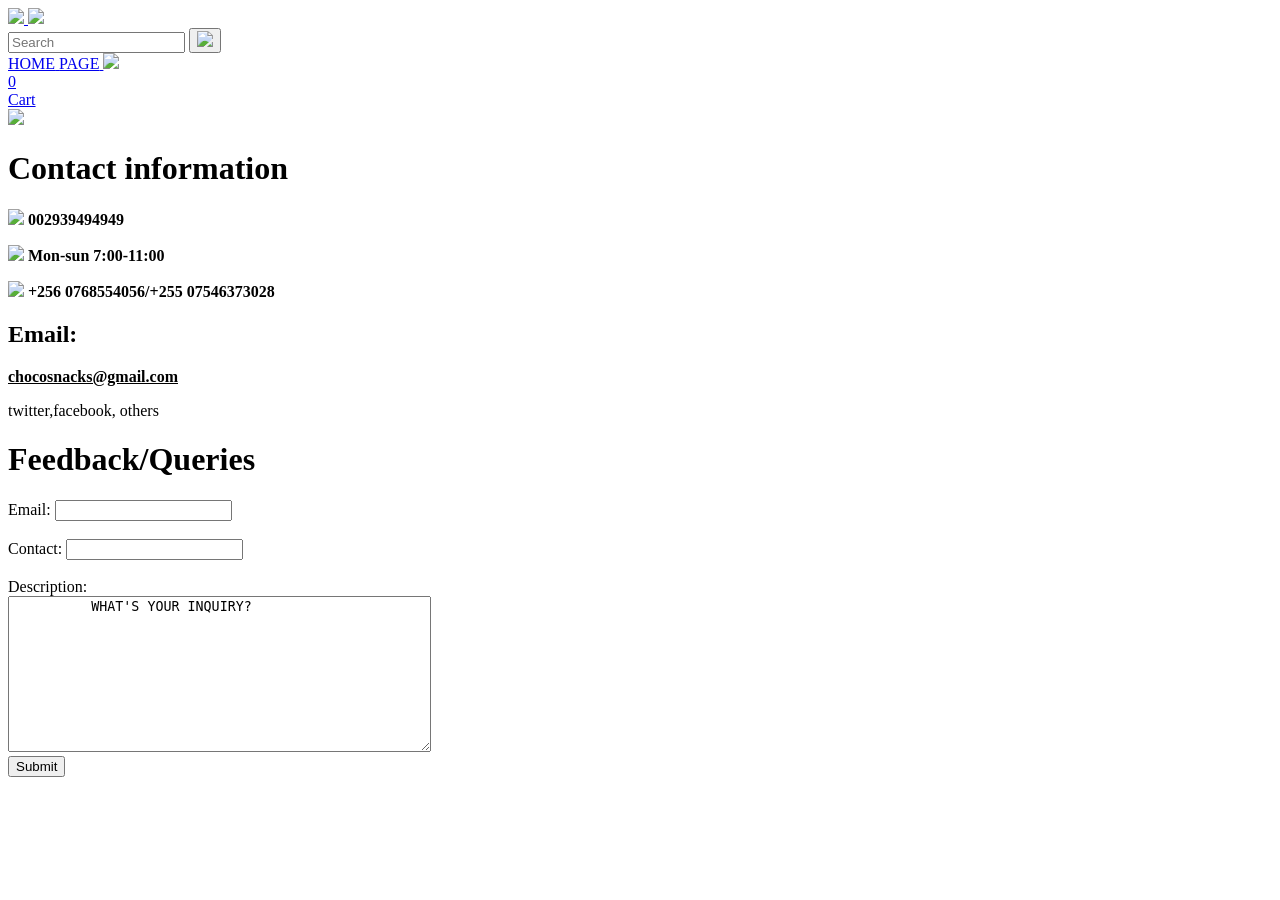
==== amazon.html @ 3fb1e0b2 "Add files via upload" ====
<!DOCTYPE html>
<html>
  <head>
    <title>Choco Snacks Project</title>

    <!-- This code is needed for responsive design to work.
      (Responsive design = make the website look good on
      smaller screen sizes like a phone or a tablet). -->
    <meta name="viewport" content="width=device-width, initial-scale=1">

    <!-- Load a font called Roboto from Google Fonts. -->
    <link rel="preconnect" href="https://fonts.googleapis.com">
    <link rel="preconnect" href="https://fonts.gstatic.com" crossorigin>
    <link href="https://fonts.googleapis.com/css2?family=Roboto:wght@400;500;700&display=swap" rel="stylesheet">

    <!-- Here are the CSS files for this page. -->
    <link rel="stylesheet" href="styles/shared/general.css">
    <link rel="stylesheet" href="styles/shared/amazon-header.css">
    <link rel="stylesheet" href="styles/pages/amazon.css">
  </head>
  <body>
    <div class="amazon-header">
      <div class="amazon-header-left-section">
        <a href="amazon.html" class="header-link">
          <img class="amazon-logo"
            src="images/logo.jpg">
          <img class="amazon-mobile-logo"
            src="images/amazon-mobile-logo-white.png">
        </a>
      </div>

      <div class="amazon-header-middle-section">
        <input class="search-bar" type="text" placeholder="Search">

        <button class="search-button">
          <img class="search-icon" src="images/icons/search-icon.png">
        </button>
      </div>

      <div class="amazon-header-right-section">
        <a class="orders-link header-link" href="index.html">
          <span class="returns-text">HOME</span>
          <span class="orders-text">PAGE</span>
        </a>

        <a class="cart-link header-link" href="checkout.html">
          <img class="cart-icon" src="images/icons/cart-icon.png">
          <div class="cart-quantity js-cart-quantity">0</div>
          <div class="cart-text">Cart</div>
        </a>
      </div>
    </div>
    
    <div class="main">
      <div class="products-grid js-products-grid">
    </div>
    <div class="description">
      <div>
        <img src="images/logo.jpg" width="60%" >

      </div>
      <div class="contact">
        <h1>Contact information</h1>
        <p><img src="images/icons/telegram.png" height="30">
          <b>002939494949</b></p>
          <p><img src="images/icons/clock.png" height="30">
            <b>Mon-sun 7:00-11:00</b>
          </p>
          <p>
            <img src="images/icons/phone-call.png" height="30">
            <b>+256 0768554056/+255 07546373028</b>
          </p>
          <h2>Email:</h2>
          <b><u>chocosnacks@gmail.com</u></b>
         <p>twitter,facebook, others</p>
      </div>
      <div>
        <h1>Feedback/Queries</h1>
        <form>
          <label>Email:</label>
          <input type="email">
          <br>
          <br>
          <label>Contact:</label>
          <input type="tel">
          <br>
          <br>
          <label>Description:</label>
          <br>
          <textarea cols="50" rows="10">
          WHAT'S YOUR INQUIRY?
          </textarea>
          <br>
          <input type="submit" width="100">
        </form>
      </div>
    </div>
    <script src="data/cart.js"></script>
    <script  src="data/products.js"></script>
    <script  src="scripts/amazon.js"></script>
  </body>
</html>
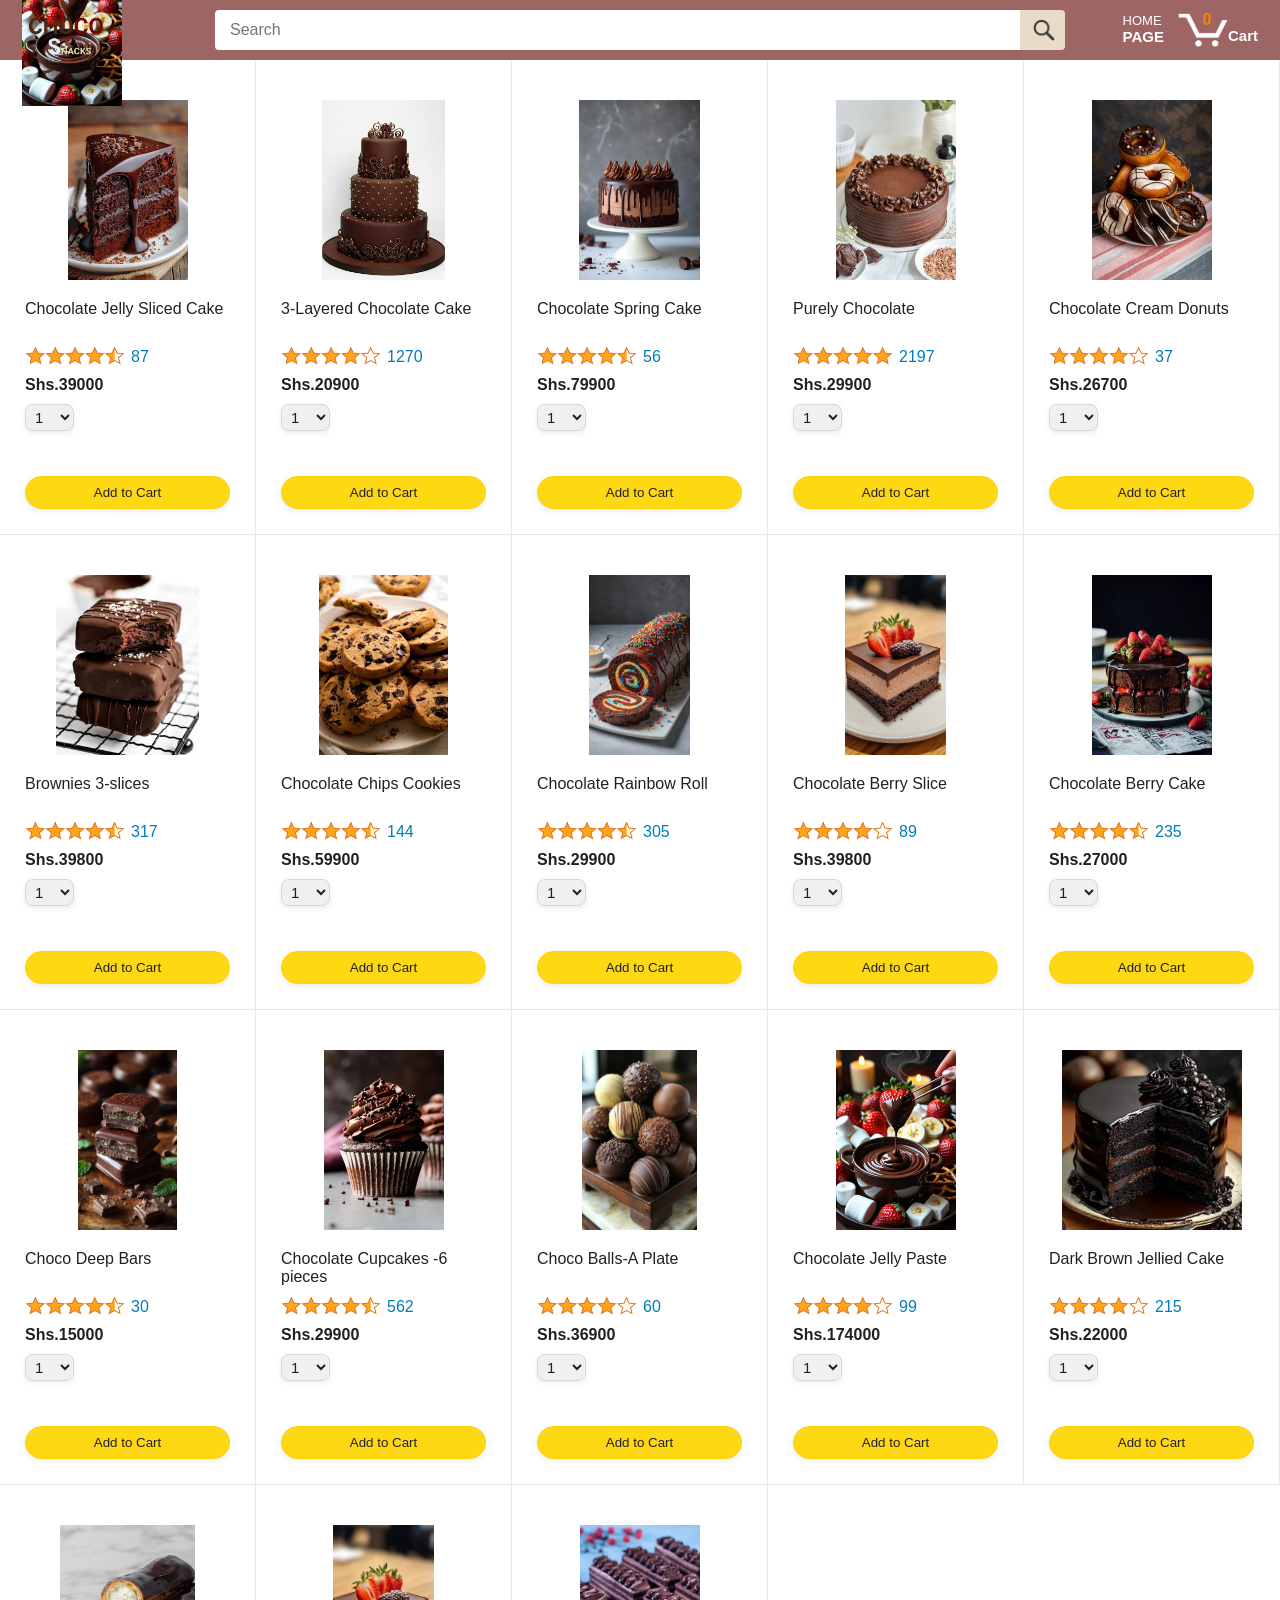
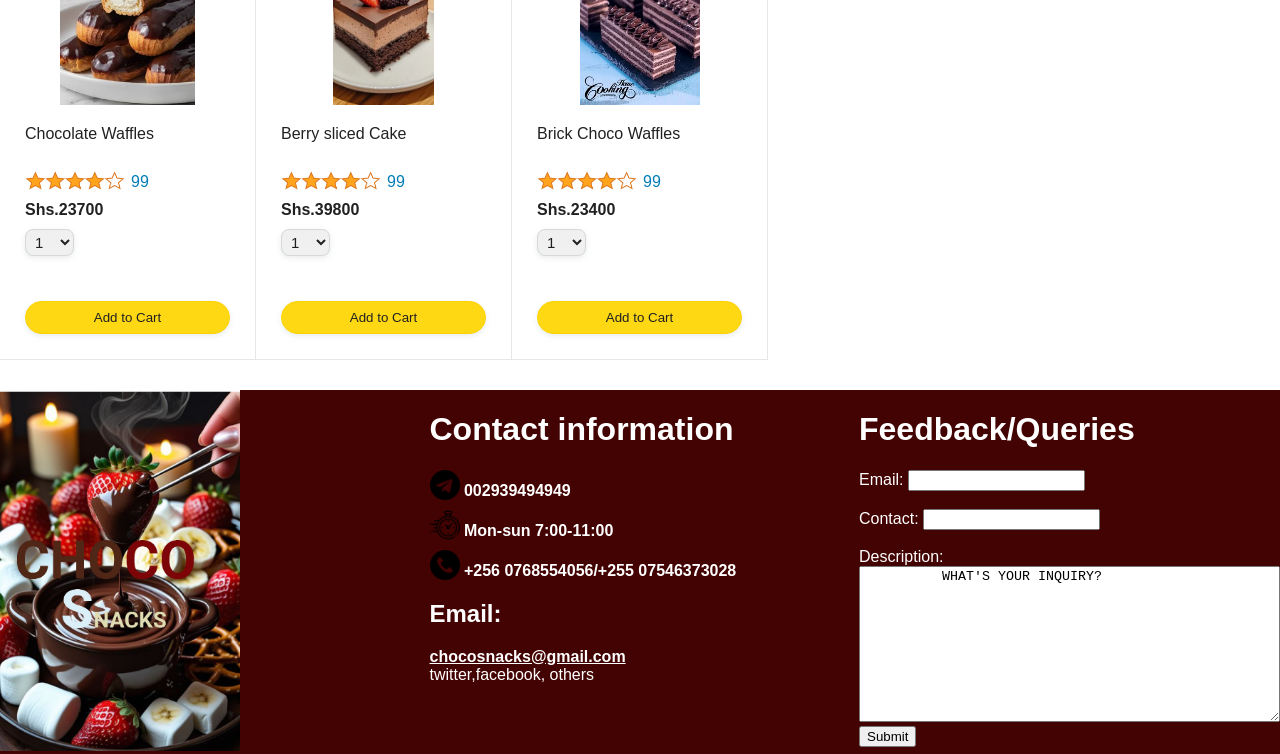
==== commit 56a4f78c: "Update amazon.html" ====
--- a/amazon.html
+++ b/amazon.html
@@ -25,7 +25,7 @@
           <img class="amazon-logo"
             src="images/logo.jpg">
           <img class="amazon-mobile-logo"
-            src="images/amazon-mobile-logo-white.png">
+            src="images/logo.jpg">
         </a>
       </div>
 
--- a/styles/shared/general.css
+++ b/styles/shared/general.css
@@ -0,0 +1,119 @@
+body {
+  font-family: Roboto, Arial;
+  color: rgb(33, 33, 33);
+  /* The <body> element has a default margin of 8px
+     on all sides. This removes the default margins. */
+  margin: 0;
+}
+
+/* <p> elements have a default margin on the top
+   and bottom. This removes the default margins. */
+p {
+  margin: 0;
+}
+
+button {
+  cursor: pointer;
+}
+
+select {
+  cursor: pointer;
+}
+
+input, select, button {
+  font-family: Roboto, Arial;
+}
+
+.button-primary {
+  color: rgb(33, 33, 33);
+  background-color: rgb(255, 216, 20);
+  border: 1px solid rgb(252, 210, 0);
+  border-radius: 8px;
+  cursor: pointer;
+  box-shadow: 0 2px 5px rgba(213, 217, 217, 0.5);
+}
+
+.button-primary:hover {
+  background-color: rgb(247, 202, 0);
+  border: 1px solid rgb(242, 194, 0);
+}
+
+.button-primary:active {
+  background: rgb(104, 93, 36);
+  border-color: rgb(179, 163, 83);
+  box-shadow: none;
+}
+
+.button-secondary {
+  color: rgb(33, 33, 33);
+  background: white;
+  border: 1px solid rgb(213, 217, 217);
+  border-radius: 8px;
+  cursor: pointer;
+  box-shadow: 0 2px 5px rgba(213, 217, 217, 0.5);
+}
+
+.button-secondary:hover {
+  background-color: rgb(247, 250, 250);
+}
+
+.button-secondary:active {
+  background-color: rgb(237, 253, 255);
+  box-shadow: none;
+}
+
+/* These styles will limit text to 2 lines. Anything
+   beyond 2 lines will be replaced with "..."
+   You can find this code by using an A.I. tool or by
+   searching in Google.
+   https://css-tricks.com/almanac/properties/l/line-clamp/ */
+.limit-text-to-2-lines {
+  display: -webkit-box;
+  -webkit-line-clamp: 2;
+  -webkit-box-orient: vertical;
+  overflow: hidden;
+}
+
+.link-primary {
+  color: rgb(1, 124, 182);
+  cursor: pointer;
+}
+
+.link-primary:hover {
+  color: rgb(196, 80, 0);
+}
+
+/* Styles for dropdown selectors. */
+select {
+  color: rgb(33, 33, 33);
+  background-color: rgb(240, 240, 240);
+  border: 1px solid rgb(213, 217, 217);
+  border-radius: 8px;
+  padding: 3px 5px;
+  font-size: 15px;
+  cursor: pointer;
+  box-shadow: 0 2px 5px rgba(213, 217, 217, 0.5);
+}
+
+select:focus,
+input:focus {
+  outline: 2px solid rgb(255, 153, 0);
+}
+.description{
+  display:grid;
+  grid-template-columns: 1fr 1fr 1fr;
+  background-color:rgb(68, 3, 3);
+  column-gap: 30px;
+  margin-top: 30px;
+  color:white;
+
+}
+
+.contact img{
+  vertical-align: bottom;
+  
+}
+
+.contact p{
+  margin-bottom: 10px;
+}
--- a/styles/shared/amazon-header.css
+++ b/styles/shared/amazon-header.css
@@ -0,0 +1,149 @@
+.amazon-header {
+  background-color: rgb(158, 101, 101);
+  color: white;
+  padding-left: 15px;
+  padding-right: 15px;
+
+  display: flex;
+  align-items: center;
+  justify-content: space-between;
+
+  position: fixed;
+  top: 0;
+  left: 0;
+  right: 0;
+  height: 60px;
+}
+
+.amazon-header-left-section {
+  width: 180px;
+}
+
+@media (max-width: 800px) {
+  .amazon-header-left-section {
+    width: unset;
+  }
+}
+
+.header-link {
+  display: inline-block;
+  padding: 6px;
+  border-radius: 2px;
+  cursor: pointer;
+  text-decoration: none;
+  border: 1px solid rgba(0, 0, 0, 0);
+}
+
+.header-link:hover {
+  border: 1px solid white;
+}
+
+.amazon-logo {
+  width: 100px;
+  margin-top: 5px;
+}
+
+.amazon-mobile-logo {
+  display: none;
+}
+
+@media (max-width: 575px) {
+  .amazon-logo {
+    display: none;
+  }
+
+  .amazon-mobile-logo {
+    display: block;
+    height: 35px;
+    margin-top: 5px;
+  }
+}
+
+.amazon-header-middle-section {
+  flex: 1;
+  max-width: 850px;
+  margin-left: 10px;
+  margin-right: 10px;
+  display: flex;
+}
+
+.search-bar {
+  flex: 1;
+  width: 0;
+  font-size: 16px;
+  height: 38px;
+  padding-left: 15px;
+  border: none;
+  border-top-left-radius: 4px;
+  border-bottom-left-radius: 4px;
+  border-top-right-radius: 0;
+  border-bottom-right-radius: 0;
+}
+
+.search-button {
+  background-color: rgb(233, 219, 200);
+  border: none;
+  width: 45px;
+  height: 40px;
+  border-top-right-radius: 4px;
+  border-bottom-right-radius: 4px;
+  flex-shrink: 0;
+}
+
+.search-icon {
+  height: 22px;
+  margin-left: 2px;
+  margin-top: 3px;
+}
+
+.amazon-header-right-section {
+  width: 180px;
+  flex-shrink: 0;
+  display: flex;
+  justify-content: end;
+}
+
+.orders-link {
+  color: white;
+}
+
+.returns-text {
+  display: block;
+  font-size: 13px;
+}
+
+.orders-text {
+  display: block;
+  font-size: 15px;
+  font-weight: 700;
+}
+
+.cart-link {
+  color: white;
+  display: flex;
+  align-items: center;
+  position: relative;
+}
+
+.cart-icon {
+  width: 50px;
+}
+
+.cart-text {
+  margin-top: 12px;
+  font-size: 15px;
+  font-weight: 700;
+}
+
+.cart-quantity {
+  color: rgb(240, 136, 4);
+  font-size: 16px;
+  font-weight: 700;
+
+  position: absolute;
+  top: 4px;
+  left: 22px;
+  
+  width: 26px;
+  text-align: center;
+}
--- a/styles/pages/amazon.css
+++ b/styles/pages/amazon.css
@@ -0,0 +1,165 @@
+.main {
+  margin-top: 60px;
+}
+
+.products-grid {
+  display: grid;
+
+  /* - In CSS Grid, 1fr means a column will take up the
+       remaining space in the grid.
+     - If we write 1fr 1fr ... 1fr; 8 times, this will
+       divide the grid into 8 columns, each taking up an
+       equal amount of the space.
+     - repeat(8, 1fr); is a shortcut for repeating "1fr"
+       8 times (instead of typing out "1fr" 8 times).
+       repeat(...) is a special property that works with
+       display: grid; */
+  grid-template-columns: repeat(8, 1fr);
+}
+
+/* @media is used to create responsive design (making the
+   website look good on any screen size). This @media
+   means when the screen width is 2000px or less, we
+   will divide the grid into 7 columns instead of 8. */
+@media (max-width: 2000px) {
+  .products-grid {
+    grid-template-columns: repeat(7, 1fr);
+  }
+}
+
+/* This @media means when the screen width is 1600px or
+   less, we will divide the grid into 6 columns. */
+@media (max-width: 1600px) {
+  .products-grid {
+    grid-template-columns: repeat(6, 1fr);
+  }
+}
+
+@media (max-width: 1300px) {
+  .products-grid {
+    grid-template-columns: repeat(5, 1fr);
+  }
+}
+
+@media (max-width: 1000px) {
+  .products-grid {
+    grid-template-columns: repeat(4, 1fr);
+  }
+}
+
+@media (max-width: 800px) {
+  .products-grid {
+    grid-template-columns: repeat(3, 1fr);
+  }
+}
+
+@media (max-width: 575px) {
+  .products-grid {
+    grid-template-columns: repeat(2, 1fr);
+  }
+}
+
+@media (max-width: 450px) {
+  .products-grid {
+    grid-template-columns: 1fr;
+  }
+}
+
+.product-container {
+  padding-top: 40px;
+  padding-bottom: 25px;
+  padding-left: 25px;
+  padding-right: 25px;
+
+  border-right: 1px solid rgb(231, 231, 231);
+  border-bottom: 1px solid rgb(231, 231, 231);
+
+  display: flex;
+  flex-direction: column;
+}
+
+.product-image-container {
+  display: flex;
+  justify-content: center;
+  align-items: center;
+
+  height: 180px;
+  margin-bottom: 20px;
+}
+
+.product-image {
+  /* Images will overflow their container by default. To
+    prevent this, we set max-width and max-height to 100%
+    so they stay inside their container. */
+  max-width: 100%;
+  max-height: 100%;
+}
+
+.product-name {
+  height: 40px;
+  margin-bottom: 5px;
+}
+
+.product-rating-container {
+  display: flex;
+  align-items: center;
+  margin-bottom: 10px;
+}
+
+.product-rating-stars {
+  width: 100px;
+  margin-right: 6px;
+}
+
+.product-rating-count {
+  color: rgb(1, 124, 182);
+  cursor: pointer;
+  margin-top: 3px;
+}
+
+.product-price {
+  font-weight: 700;
+  margin-bottom: 10px;
+}
+
+.product-quantity-container {
+  margin-bottom: 17px;
+}
+
+.product-spacer {
+  flex: 1;
+}
+
+.added-to-cart {
+  color: rgb(6, 125, 98);
+  font-size: 16px;
+
+  display: flex;
+  align-items: center;
+  margin-bottom: 8px;
+
+  /* At first, the "Added to cart" message will
+     be invisible. Use JavaScript to change the
+     opacity and make it visible. */
+  opacity: 0;
+}
+
+.added-to-cart img {
+  height: 20px;
+  margin-right: 5px;
+}
+
+.add-to-cart-button {
+  width: 100%;
+  padding: 8px;
+  border-radius: 50px;
+}
+.description{
+  display:grid;
+  grid-template-columns: 1fr 1fr 1fr;
+  background-color: rgb(68, 3, 3);
+  column-gap: 30px;
+  margin-top: 30px;
+  color:white;
+
+}
